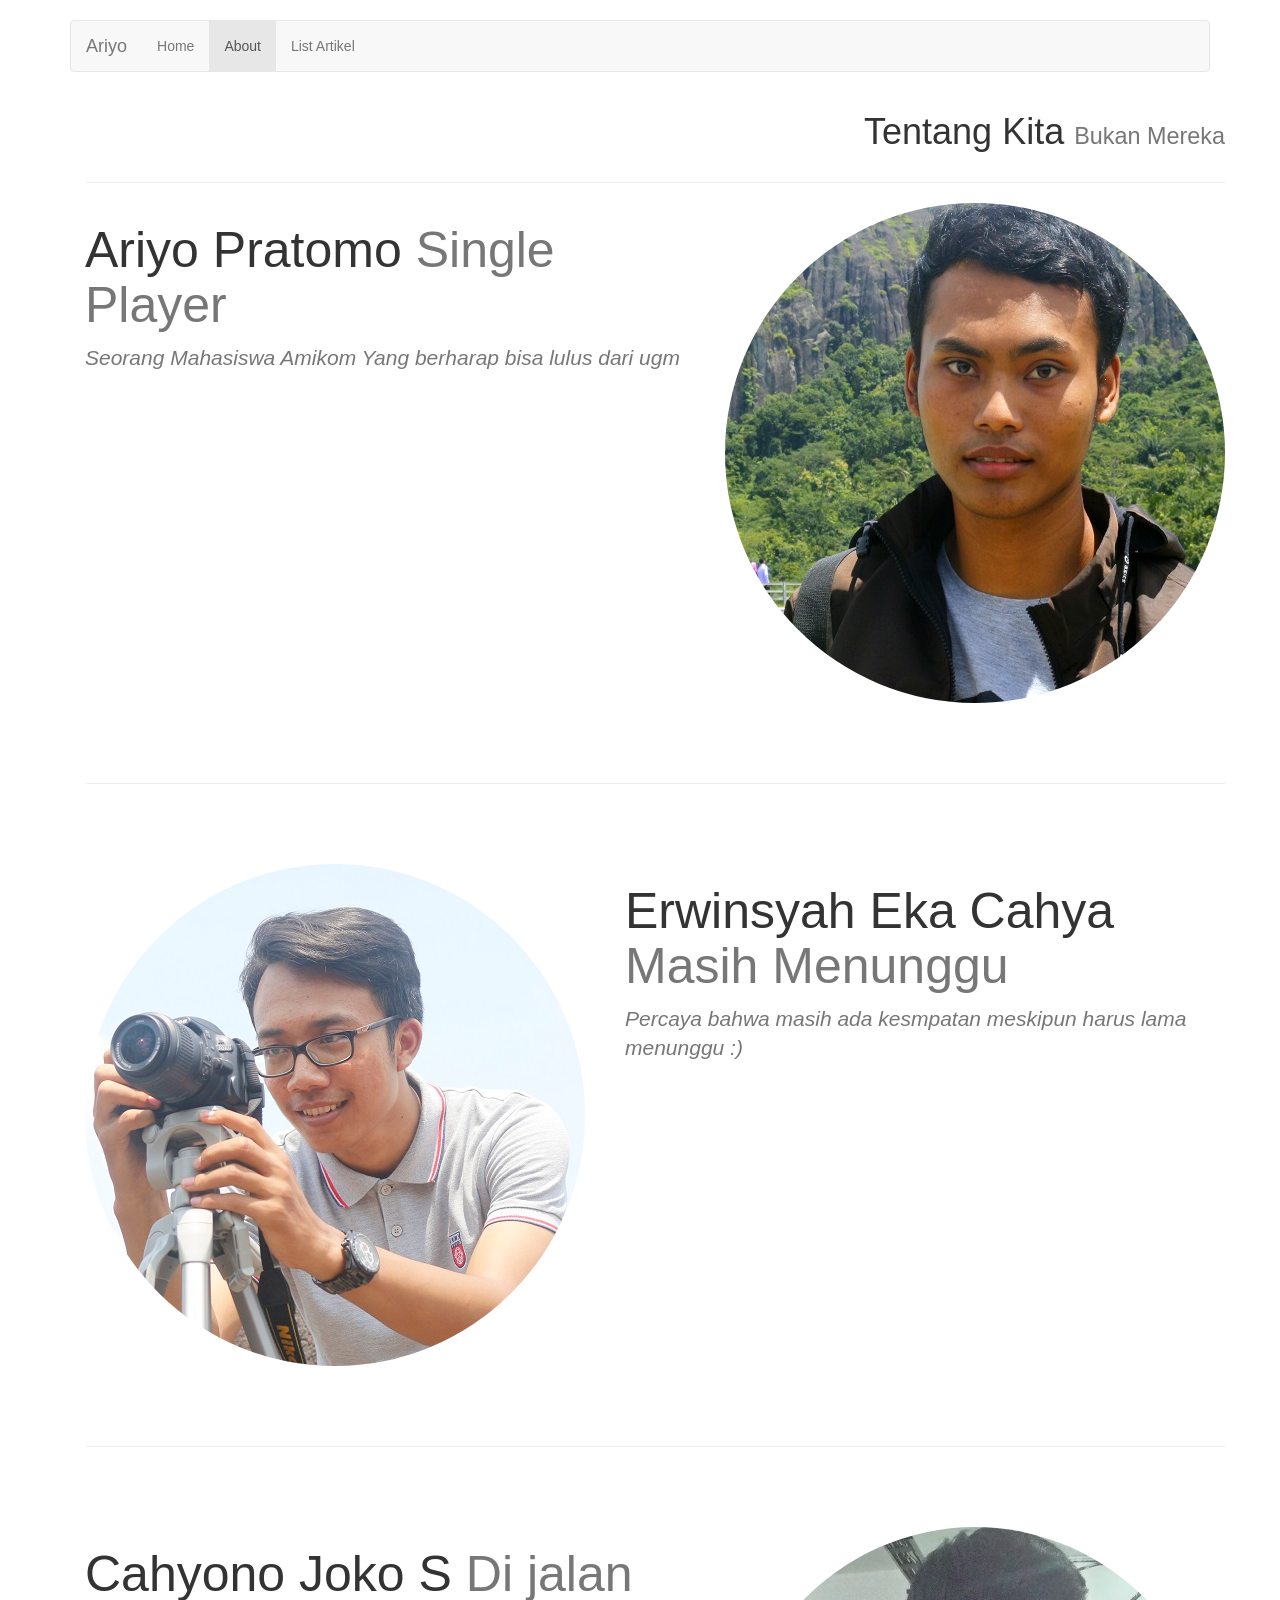
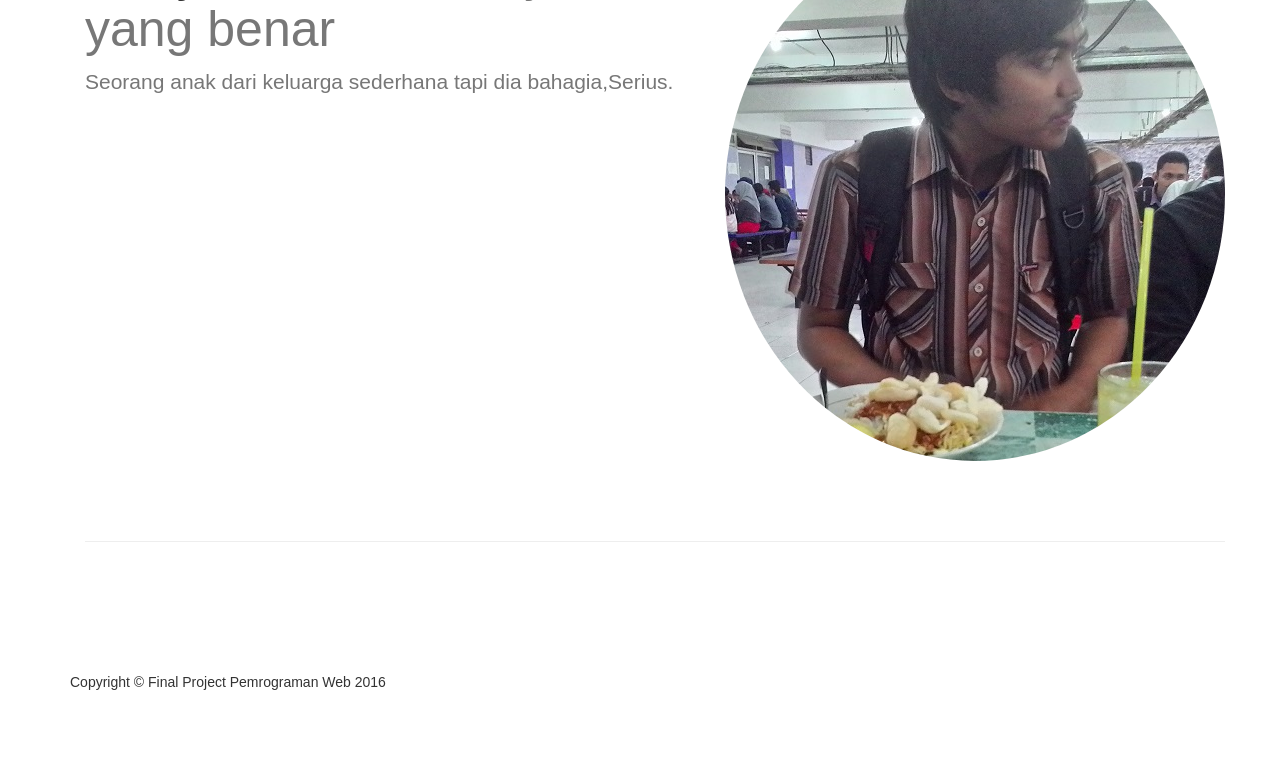
==== about.html @ 068df396 "FP" ====
<html>
<head>
        <title>Tentang Kita</title>
        <meta charset="utf-8">
        <meta name="viewport" content="width=device-width, initialscale=1">
        <link rel="stylesheet" href="css/bootstrap.min.css">
        <link rel="stylesheet" href="css/navbar.css">
        <link rel="stylesheet" href="css/custom.css">
</head>
<body>
        <div class="container">
            <!-- navbar -->
            <nav class="navbar navbar-default">
                <div class="container-fluid">
                    <div class="navbar-header">
                        <button type="button" class="navbar-toggle collapsed" data-toggle="collapse" data-target="#navbar" aria-expanded="false" aria-controls="navbar">
                            <span class="sr-only">Toggle navigation</span>
                            <span class="icon-bar"></span>
                            <span class="icon-bar"></span>
                            <span class="icon-bar"></span>
                        </button>
                        <a class="navbar-brand" href="#">Ariyo</a>
                    </div>
                    <div id="navbar" class="navbar-collapse collapse">
                        <ul class="nav navbar-nav">
                            <li>
                                <a href="index.html">Home</a>
                            </li>
                            <li class="active">
                                <a href="about.html">About</a>
                            </li>
                            <li>
                                <a href="listartikel.html">List Artikel</a>
                            </li>
                        </ul>
                    </div>
                    <!--/.nav-collapse -->
                </div>
                <!--/.container-fluid -->
            </nav>
            <!-- navbar -->
            <!----------------------Page Content------------------------------->
            <div class="container">
                <div class="row">
                    <div class="col-lg-12">
                        <h1 class="pull-right">Tentang Kita
                            <small>Bukan Mereka</small>
                        </h1>
                    </div>
                </div>
                <hr>
                <!-- First Featurette -->
                <div class="featurette" id="about">
                    <img class="featurette-image img-circle img-responsive pull-right" src="img\Ariyo.jpg">
                    <h2 class="featurette-heading">Ariyo Pratomo
                        <span class="text-muted">Single Player</span>
                    </h2>
                    <p class="lead text-muted">
                        <i>Seorang Mahasiswa Amikom Yang berharap bisa lulus dari ugm</i>
                    </p>
                </div>
                <hr class="featurette-divider">
                <!-- Second Featurette -->
                <div class="featurette" id="services">
                    <img class="featurette-image img-circle img-responsive pull-left" src="img\erwin.png">
                    <h2 class="featurette-heading">Erwinsyah Eka Cahya
                        <span class="text-muted">Masih Menunggu</span>
                    </h2>
                    <p class="lead text-muted">
                        <i>Percaya bahwa masih ada kesmpatan meskipun harus lama menunggu :)</i>
                    </p>
                </div>
                <hr class="featurette-divider">
                <!-- Third Featurette -->
                <div class="featurette" id="contact">
                    <img class="featurette-image img-circle img-responsive pull-right" src="img\P_20141028_101734_HDR.jpg">
                    <h2 class="featurette-heading">Cahyono Joko S
                        <span class="text-muted">Di jalan yang benar</span>
                    </h2>
                    <p class="lead text-muted">Seorang anak dari keluarga sederhana tapi dia bahagia,Serius.</p>
                </div>
                <hr class="featurette-divider">
                <!----------------------Page Content------------------------------->
            </div>
            <!---------------------- Footer ------------------------------->
            <footer>
                <div class="row">
                    <div class="col-lg-12">
                        <p>Copyright © Final Project Pemrograman Web 2016</p>
                    </div>
                </div>
                <!-- /.row -->
            </footer>
            <!---------------------- Footer ------------------------------->
        </div>
        <!--/container-->
        <script src="js/jquery-1.12.4.min.js"></script>
        <script src="js/bootstrap.min.js"></script>
    

</body>
</html>
---- css/navbar.css ----
body {
  padding-top: 20px;
  padding-bottom: 20px;
}

.navbar {
  margin-bottom: 20px;
}

.navbar-default {
	background-image: none;
}
---- css/custom.css ----
.header-image {
    display: block;
    width: 100%;
    text-align: center;
    background: url('http://placehold.it/1900x500') no-repeat center center scroll;
    -webkit-background-size: cover;
    -moz-background-size: cover;
    background-size: cover;
    -o-background-size: cover;
}

.headline {
    padding: 120px 0;
}

.headline h1 {
    font-size: 130px;
    background: #fff;
    background: rgba(255,255,255,0.9);
}

.headline h2 {
    font-size: 77px;
    background: #fff;
    background: rgba(255,255,255,0.9);
}

.featurette-divider {
    margin: 80px 0;
}

.featurette {
    overflow: hidden;
}

.featurette-image.pull-left {
    margin-right: 40px;
}

.featurette-image.pull-right {
    margin-left: 40px;
}

.featurette-heading {
    font-size: 50px;
}

footer {
    margin: 50px 0;
}

@media(max-width:1200px) {
    .headline h1 {
        font-size: 140px;
    }

    .headline h2 {
        font-size: 63px;
    }

    .featurette-divider {
        margin: 50px 0;
    }

    .featurette-image.pull-left {
        margin-right: 20px;
    }

    .featurette-image.pull-right {
        margin-left: 20px;
    }

    .featurette-heading {
        font-size: 35px;
    }
}

@media(max-width:991px) {
    .headline h1 {
        font-size: 105px;
    }

    .headline h2 {
        font-size: 50px;
    }

    .featurette-divider {
        margin: 40px 0;
    }

    .featurette-image {
        max-width: 50%;
    }

    .featurette-image.pull-left {
        margin-right: 10px;
    }

    .featurette-image.pull-right {
        margin-left: 10px;
    }

    .featurette-heading {
        font-size: 30px;
    }
}

@media(max-width:768px) {
    .container {
        margin: 0 15px;
    }

    .featurette-divider {
        margin: 40px 0;
    }

    .featurette-heading {
        font-size: 25px;
    }
}

@media(max-width:668px) {
    .headline h1 {
        font-size: 70px;
    }

    .headline h2 {
        font-size: 32px;
    }

    .featurette-divider {
        margin: 30px 0;
    }
}

@media(max-width:640px) {
    .headline {
        padding: 75px 0 25px 0;
    }

    .headline h1 {
        font-size: 60px;
    }

    .headline h2 {
        font-size: 30px;
    }
}

@media(max-width:375px) {
    .featurette-divider {
        margin: 10px 0;
    }

    .featurette-image {
        max-width: 100%;
    }

    .featurette-image.pull-left {
        margin-right: 0;
        margin-bottom: 10px;
    }

    .featurette-image.pull-right {
        margin-bottom: 10px;
        margin-left: 0;
    }
}

footer {
    margin: 50px 0;
}

.form-actions {
    margin: 0;
    background-color: transparent;
    text-align: center;
}

/* google maps responsive */
    .google-maps {
        position: relative;
        padding-bottom: 75%; // This is the aspect ratio
        height: 0;
        overflow: hidden;
    }
    .google-maps iframe {
        position: absolute;
        top: 0;
        left: 0;
        width: 100% !important;
        height: 100% !important;
    }

/* facebook resopsive */	
@media only screen and (max-width: 767px) {
   .fb-comments {
    width: 100% !important;
   }
.fb-comments iframe[style] {
   width: 100% !important;
  }
.fb-like-box {
   width: 100% !important;
  }
.fb-like-box iframe[style] {
   width: 100% !important;
  }
.fb-comments span {
   width: 100% !important;
  }
.fb-comments iframe span[style] {
   width: 100% !important;
  }
.fb-like-box span {
   width: 100% !important;
  }
.fb-like-box iframe span[style] {
   width: 100% !important;
  }
}

/*overlay ajax*/
.ajax_overlay {}
.ajax_loader {background: url("spinner_squares_circle.gif") no-repeat center center transparent;width:100%;height:100%;}
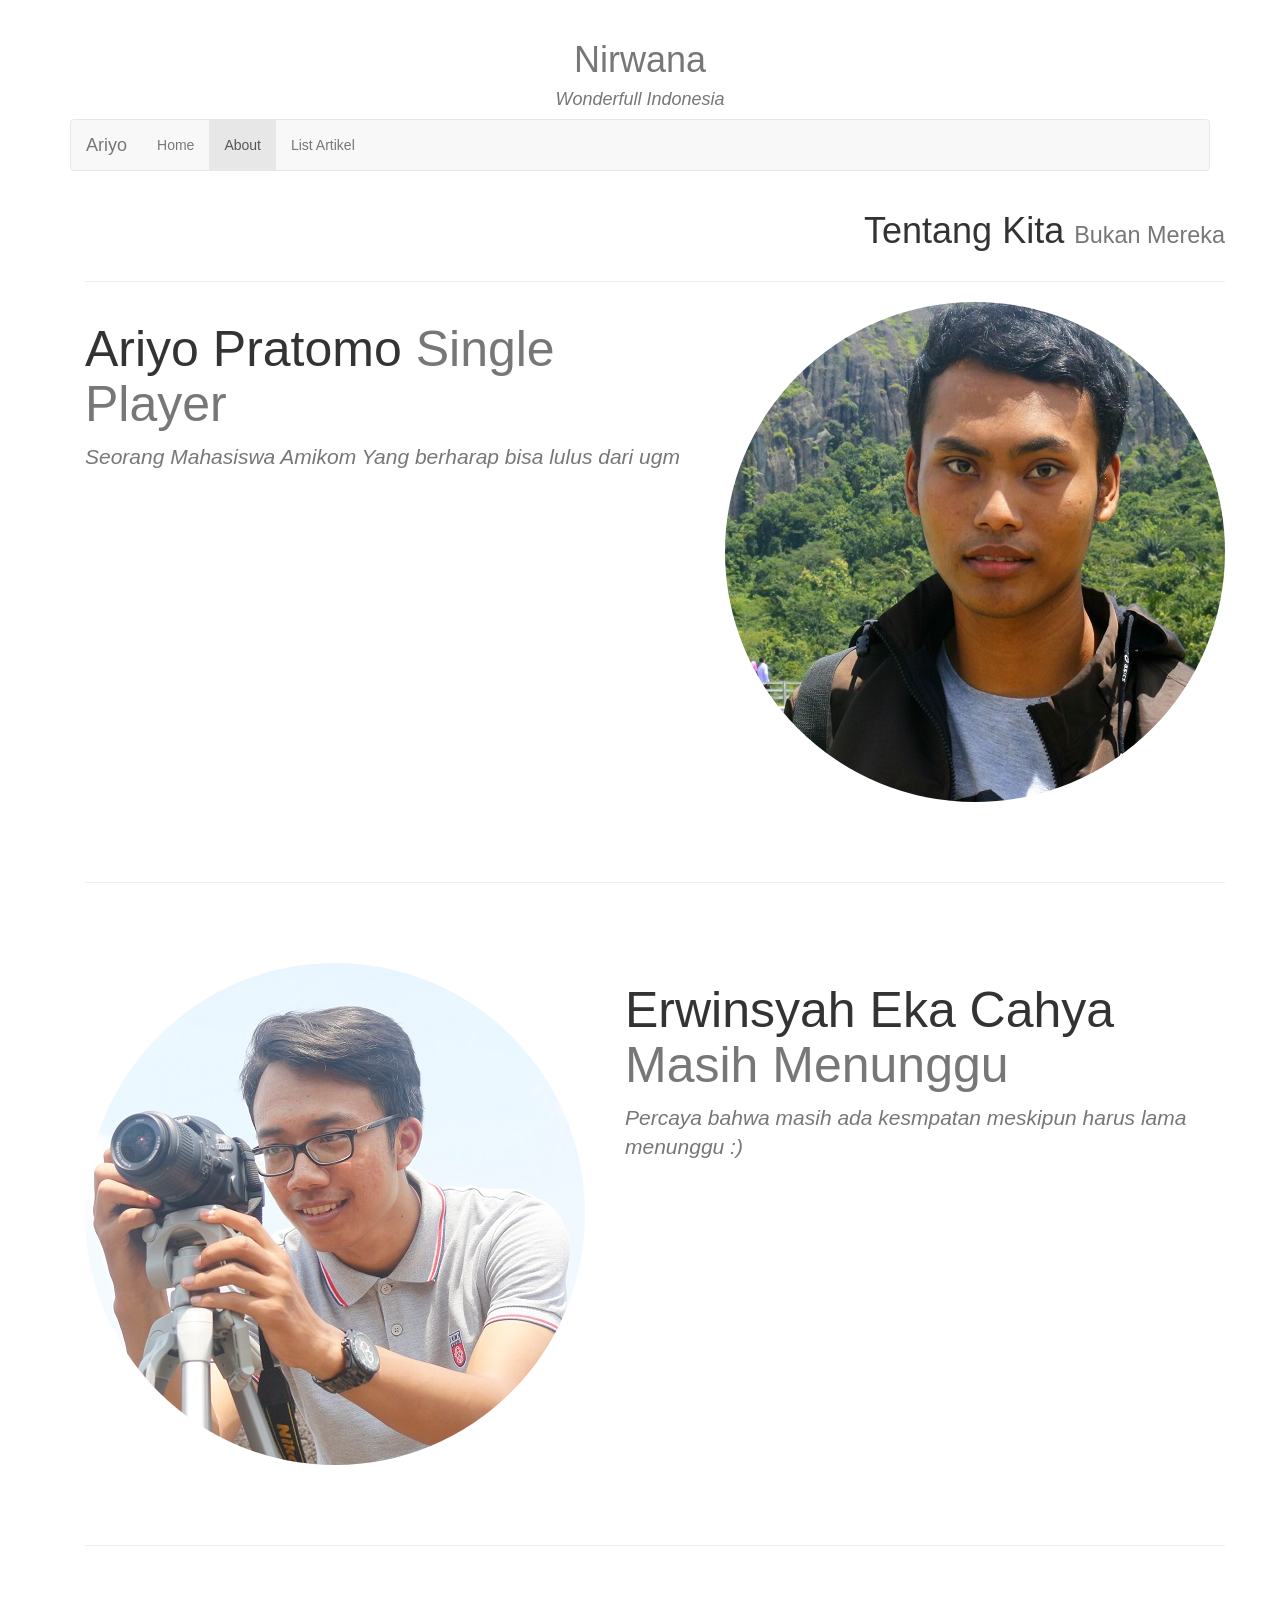
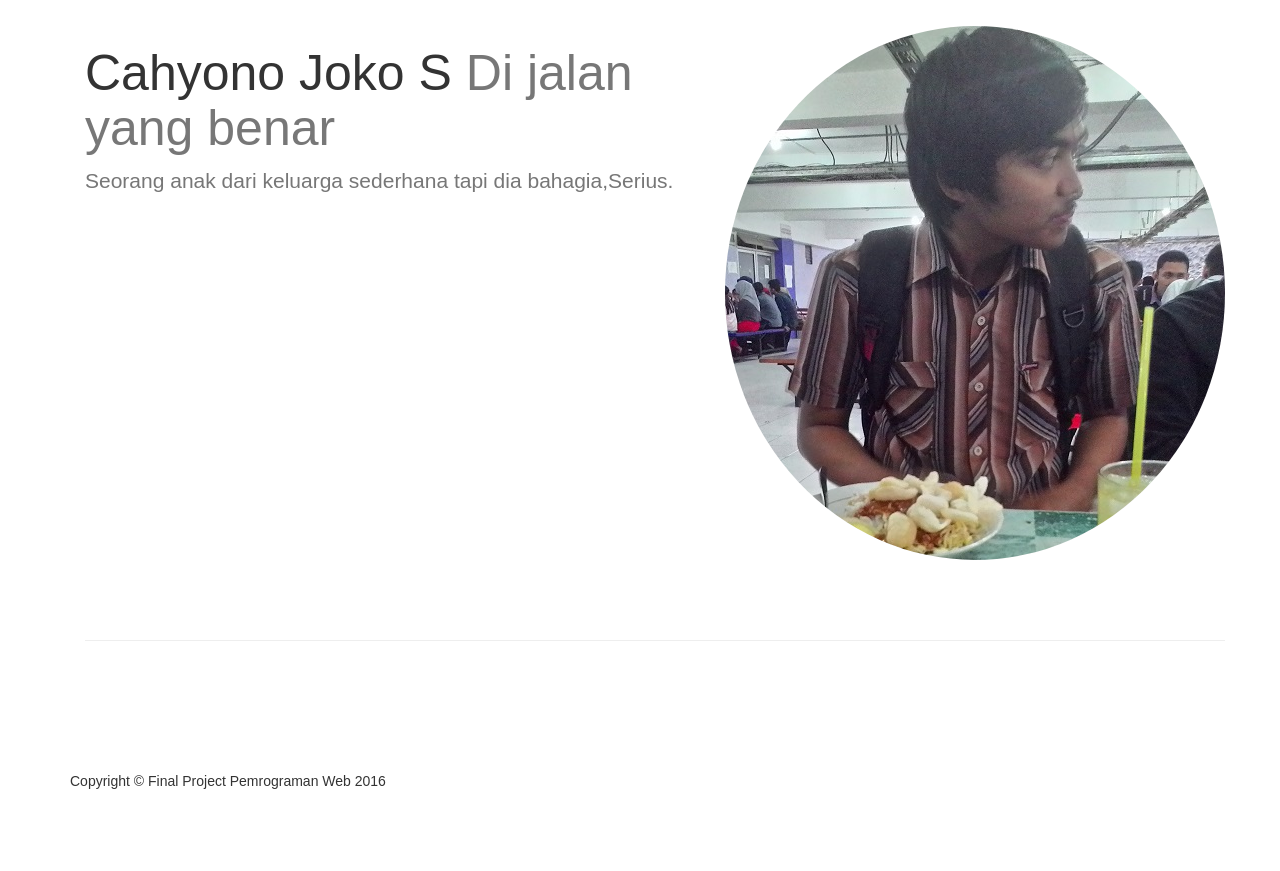
==== commit ec9e5f5f: "FP" ====
--- a/about.html
+++ b/about.html
@@ -10,6 +10,15 @@
 <body>
         <div class="container">
             <!-- navbar -->
+			<div class="row">
+				<div class="col-md-12 text-center">
+					<h1 class="text-muted">Nirwana</h1>
+					<h4 class="text-muted">
+					<i>Wonderfull Indonesia</i>
+					</h4>
+				</div>
+			</div>
+			
             <nav class="navbar navbar-default">
                 <div class="container-fluid">
                     <div class="navbar-header">
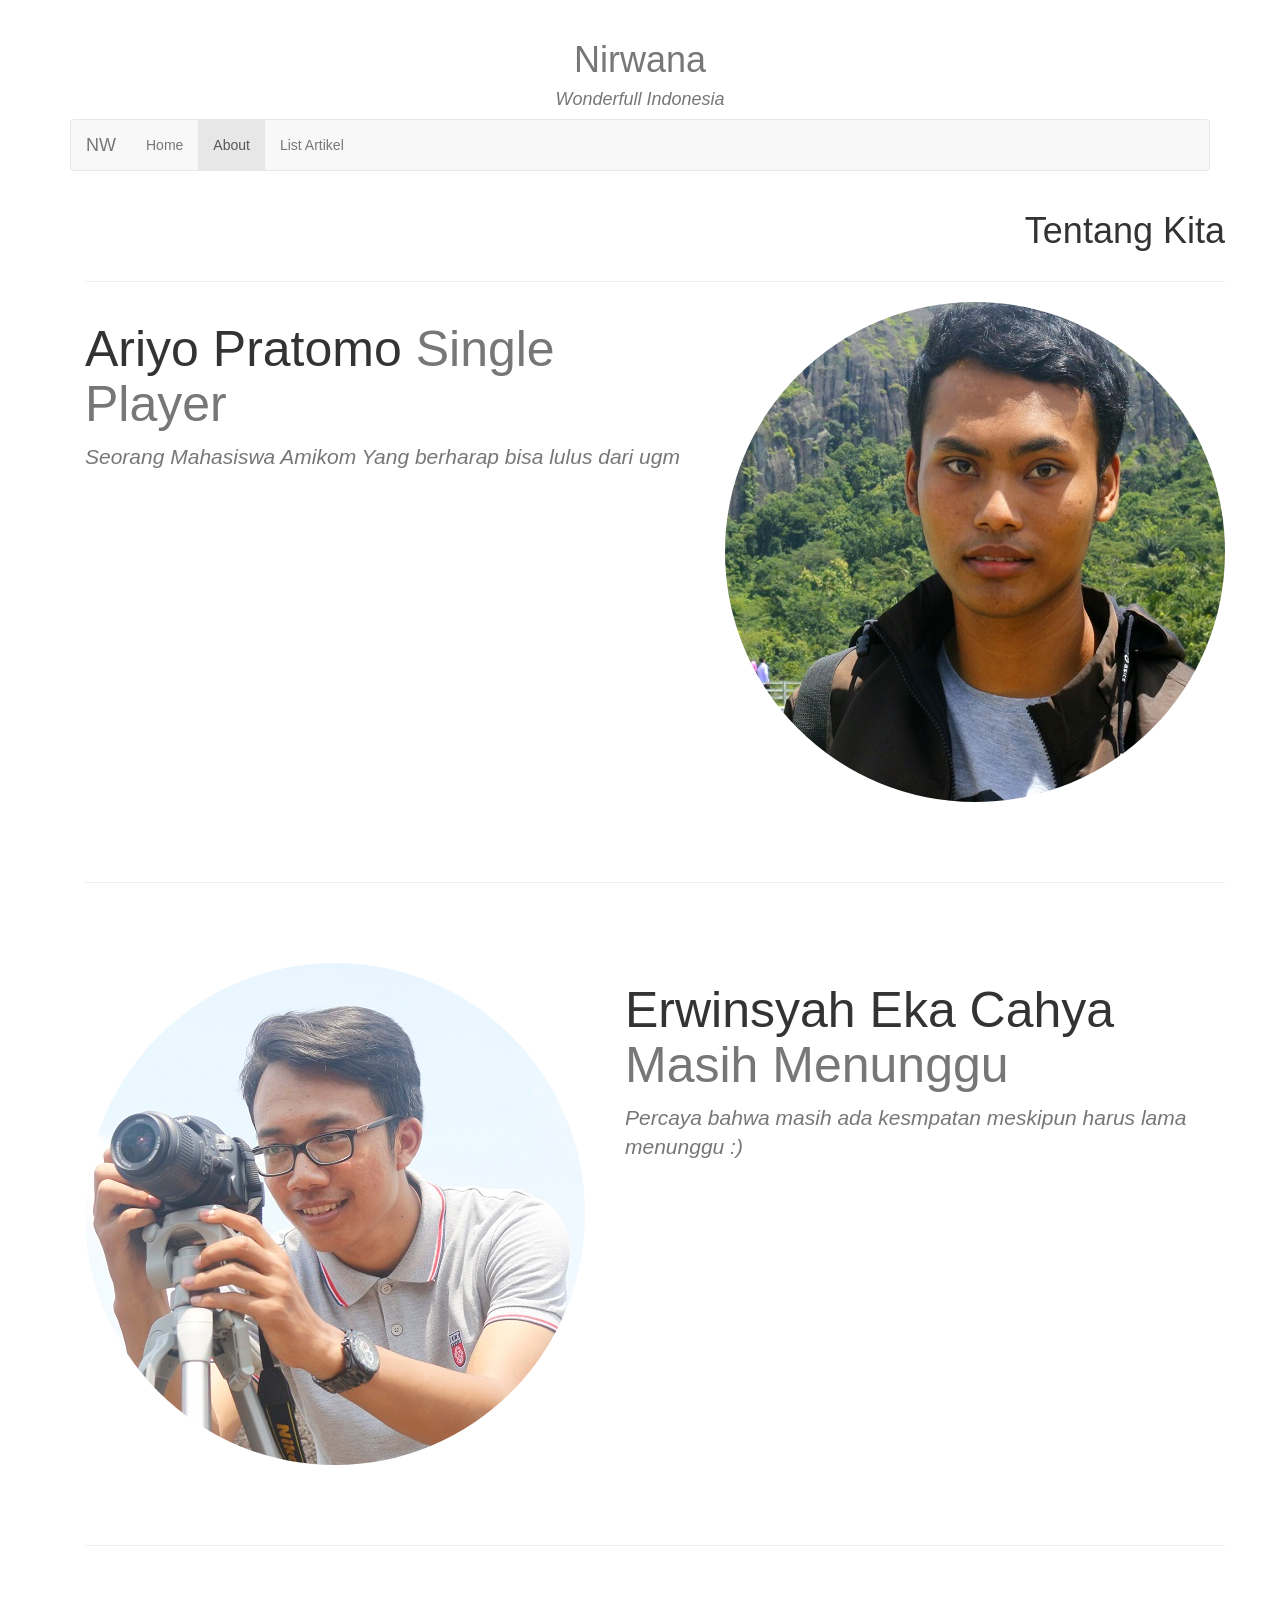
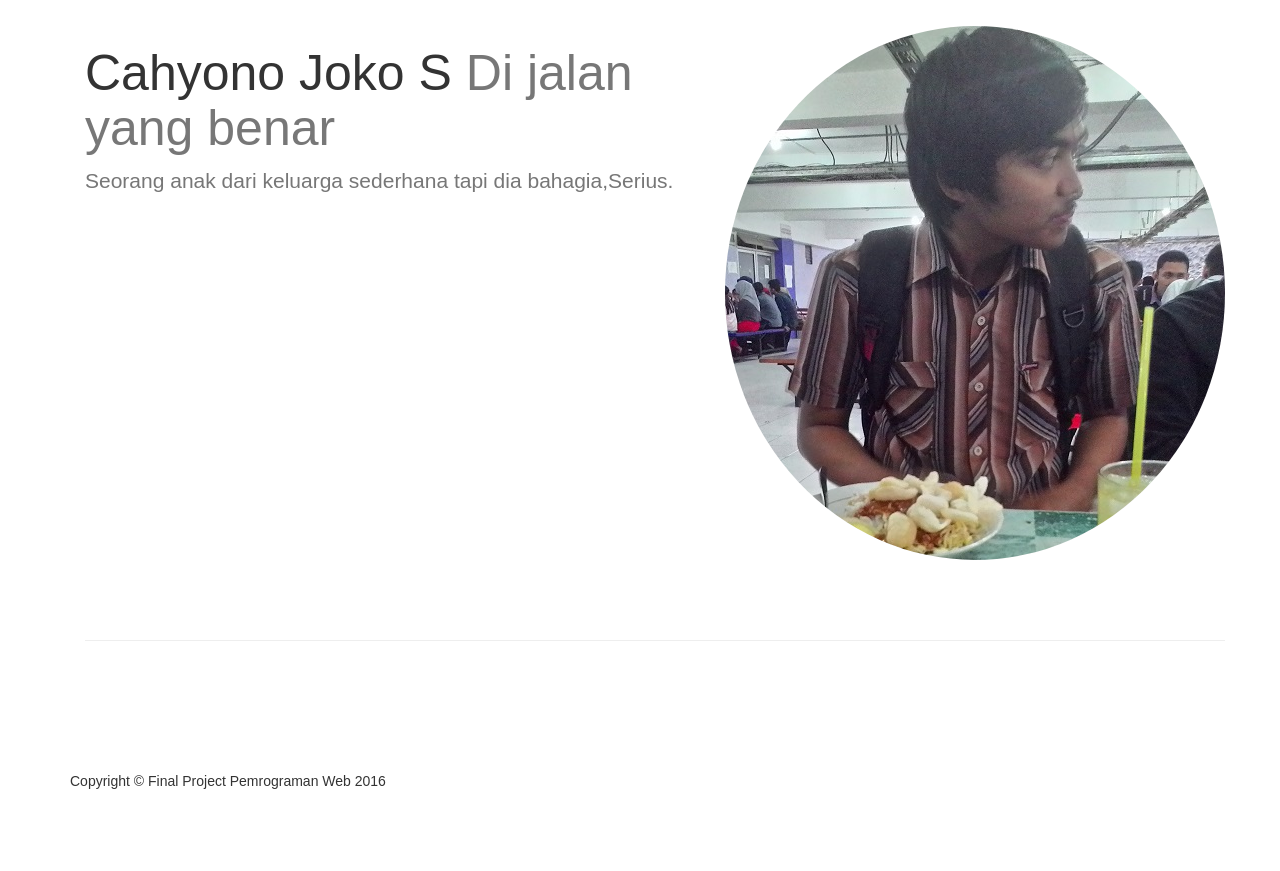
==== commit 5307539f: "about1" ====
--- a/about.html
+++ b/about.html
@@ -1,111 +1,107 @@
-<html>
-<head>
-        <title>Tentang Kita</title>
-        <meta charset="utf-8">
-        <meta name="viewport" content="width=device-width, initialscale=1">
-        <link rel="stylesheet" href="css/bootstrap.min.css">
-        <link rel="stylesheet" href="css/navbar.css">
-        <link rel="stylesheet" href="css/custom.css">
-</head>
-<body>
-        <div class="container">
-            <!-- navbar -->
-			<div class="row">
-				<div class="col-md-12 text-center">
-					<h1 class="text-muted">Nirwana</h1>
-					<h4 class="text-muted">
-					<i>Wonderfull Indonesia</i>
-					</h4>
-				</div>
-			</div>
-			
-            <nav class="navbar navbar-default">
-                <div class="container-fluid">
-                    <div class="navbar-header">
-                        <button type="button" class="navbar-toggle collapsed" data-toggle="collapse" data-target="#navbar" aria-expanded="false" aria-controls="navbar">
-                            <span class="sr-only">Toggle navigation</span>
-                            <span class="icon-bar"></span>
-                            <span class="icon-bar"></span>
-                            <span class="icon-bar"></span>
-                        </button>
-                        <a class="navbar-brand" href="#">Ariyo</a>
-                    </div>
-                    <div id="navbar" class="navbar-collapse collapse">
-                        <ul class="nav navbar-nav">
-                            <li>
-                                <a href="index.html">Home</a>
-                            </li>
-                            <li class="active">
-                                <a href="about.html">About</a>
-                            </li>
-                            <li>
-                                <a href="listartikel.html">List Artikel</a>
-                            </li>
-                        </ul>
-                    </div>
-                    <!--/.nav-collapse -->
-                </div>
-                <!--/.container-fluid -->
-            </nav>
-            <!-- navbar -->
-            <!----------------------Page Content------------------------------->
-            <div class="container">
-                <div class="row">
-                    <div class="col-lg-12">
-                        <h1 class="pull-right">Tentang Kita
-                            <small>Bukan Mereka</small>
-                        </h1>
-                    </div>
-                </div>
-                <hr>
-                <!-- First Featurette -->
-                <div class="featurette" id="about">
-                    <img class="featurette-image img-circle img-responsive pull-right" src="img\Ariyo.jpg">
-                    <h2 class="featurette-heading">Ariyo Pratomo
-                        <span class="text-muted">Single Player</span>
-                    </h2>
-                    <p class="lead text-muted">
-                        <i>Seorang Mahasiswa Amikom Yang berharap bisa lulus dari ugm</i>
-                    </p>
-                </div>
-                <hr class="featurette-divider">
-                <!-- Second Featurette -->
-                <div class="featurette" id="services">
-                    <img class="featurette-image img-circle img-responsive pull-left" src="img\erwin.png">
-                    <h2 class="featurette-heading">Erwinsyah Eka Cahya
-                        <span class="text-muted">Masih Menunggu</span>
-                    </h2>
-                    <p class="lead text-muted">
-                        <i>Percaya bahwa masih ada kesmpatan meskipun harus lama menunggu :)</i>
-                    </p>
-                </div>
-                <hr class="featurette-divider">
-                <!-- Third Featurette -->
-                <div class="featurette" id="contact">
-                    <img class="featurette-image img-circle img-responsive pull-right" src="img\P_20141028_101734_HDR.jpg">
-                    <h2 class="featurette-heading">Cahyono Joko S
-                        <span class="text-muted">Di jalan yang benar</span>
-                    </h2>
-                    <p class="lead text-muted">Seorang anak dari keluarga sederhana tapi dia bahagia,Serius.</p>
-                </div>
-                <hr class="featurette-divider">
-                <!----------------------Page Content------------------------------->
-            </div>
-            <!---------------------- Footer ------------------------------->
-            <footer>
-                <div class="row">
-                    <div class="col-lg-12">
-                        <p>Copyright © Final Project Pemrograman Web 2016</p>
-                    </div>
-                </div>
-                <!-- /.row -->
-            </footer>
-            <!---------------------- Footer ------------------------------->
+<html><head>
+    <title>Tentang Kita</title>
+    <meta charset="utf-8">
+    <meta name="viewport" content="width=device-width, initialscale=1">
+    <link rel="stylesheet" href="css/bootstrap.min.css">
+    <link rel="stylesheet" href="css/navbar.css">
+    <link rel="stylesheet" href="css/custom.css">
+  </head><body>
+    <div class="container">
+      <!-- navbar -->
+      <div class="row">
+        <div class="col-md-12 text-center">
+          <h1 class="text-muted">Nirwana</h1>
+          <h4 class="text-muted">
+            <i>Wonderfull Indonesia</i>
+          </h4>
         </div>
-        <!--/container-->
-        <script src="js/jquery-1.12.4.min.js"></script>
-        <script src="js/bootstrap.min.js"></script>
-    
+      </div>
+      <nav class="navbar navbar-default">
+        <div class="container-fluid">
+          <div class="navbar-header">
+            <button type="button" class="navbar-toggle collapsed" data-toggle="collapse" data-target="#navbar" aria-expanded="false" aria-controls="navbar">
+              <span class="sr-only">Toggle navigation</span>
+              <span class="icon-bar"></span>
+              <span class="icon-bar"></span>
+              <span class="icon-bar"></span>
+            </button>
+            <a class="navbar-brand" href="#">NW</a>
+          </div>
+          <div id="navbar" class="navbar-collapse collapse">
+            <ul class="nav navbar-nav">
+              <li>
+                <a href="index.html">Home</a>
+              </li>
+              <li class="active">
+                <a href="about.html">About</a>
+              </li>
+              <li>
+                <a href="listartikel.html">List Artikel</a>
+              </li>
+            </ul>
+          </div>
+          <!--/.nav-collapse -->
+        </div>
+        <!--/.container-fluid -->
+      </nav>
+      <!-- navbar -->
+      <!----------------------Page Content------------------------------->
+      <div class="container">
+        <div class="row">
+          <div class="col-lg-12">
+            <h1 class="pull-right">Tentang Kita
+              <small></small>
+            </h1>
+          </div>
+        </div>
+        <hr>
+        <!-- First Featurette -->
+        <div class="featurette" id="about">
+          <img class="featurette-image img-circle img-responsive pull-right" src="img\Ariyo.jpg">
+          <h2 class="featurette-heading">Ariyo Pratomo
+            <span class="text-muted">Single Player</span>
+          </h2>
+          <p class="lead text-muted">
+            <i>Seorang Mahasiswa Amikom Yang berharap bisa lulus dari ugm</i>
+          </p>
+        </div>
+        <hr class="featurette-divider">
+        <!-- Second Featurette -->
+        <div class="featurette" id="services">
+          <img class="featurette-image img-circle img-responsive pull-left" src="img\erwin.png">
+          <h2 class="featurette-heading">Erwinsyah Eka Cahya
+            <span class="text-muted">Masih Menunggu</span>
+          </h2>
+          <p class="lead text-muted">
+            <i>Percaya bahwa masih ada kesmpatan meskipun harus lama menunggu :)</i>
+          </p>
+        </div>
+        <hr class="featurette-divider">
+        <!-- Third Featurette -->
+        <div class="featurette" id="contact">
+          <img class="featurette-image img-circle img-responsive pull-right" src="img\P_20141028_101734_HDR.jpg">
+          <h2 class="featurette-heading">Cahyono Joko S
+            <span class="text-muted">Di jalan yang benar</span>
+          </h2>
+          <p class="lead text-muted">Seorang anak dari keluarga sederhana tapi dia bahagia,Serius.</p>
+        </div>
+        <hr class="featurette-divider">
+        <!----------------------Page Content------------------------------->
+      </div>
+      <!---------------------- Footer ------------------------------->
+      <footer>
+        <div class="row">
+          <div class="col-lg-12">
+            <p>Copyright © Final Project Pemrograman Web 2016</p>
+          </div>
+        </div>
+        <!-- /.row -->
+      </footer>
+      <!---------------------- Footer ------------------------------->
+    </div>
+    <!--/container-->
+    <script src="js/jquery-1.12.4.min.js"></script>
+    <script src="js/bootstrap.min.js"></script>
+  
 
-</body>
-</html>+</body></html>
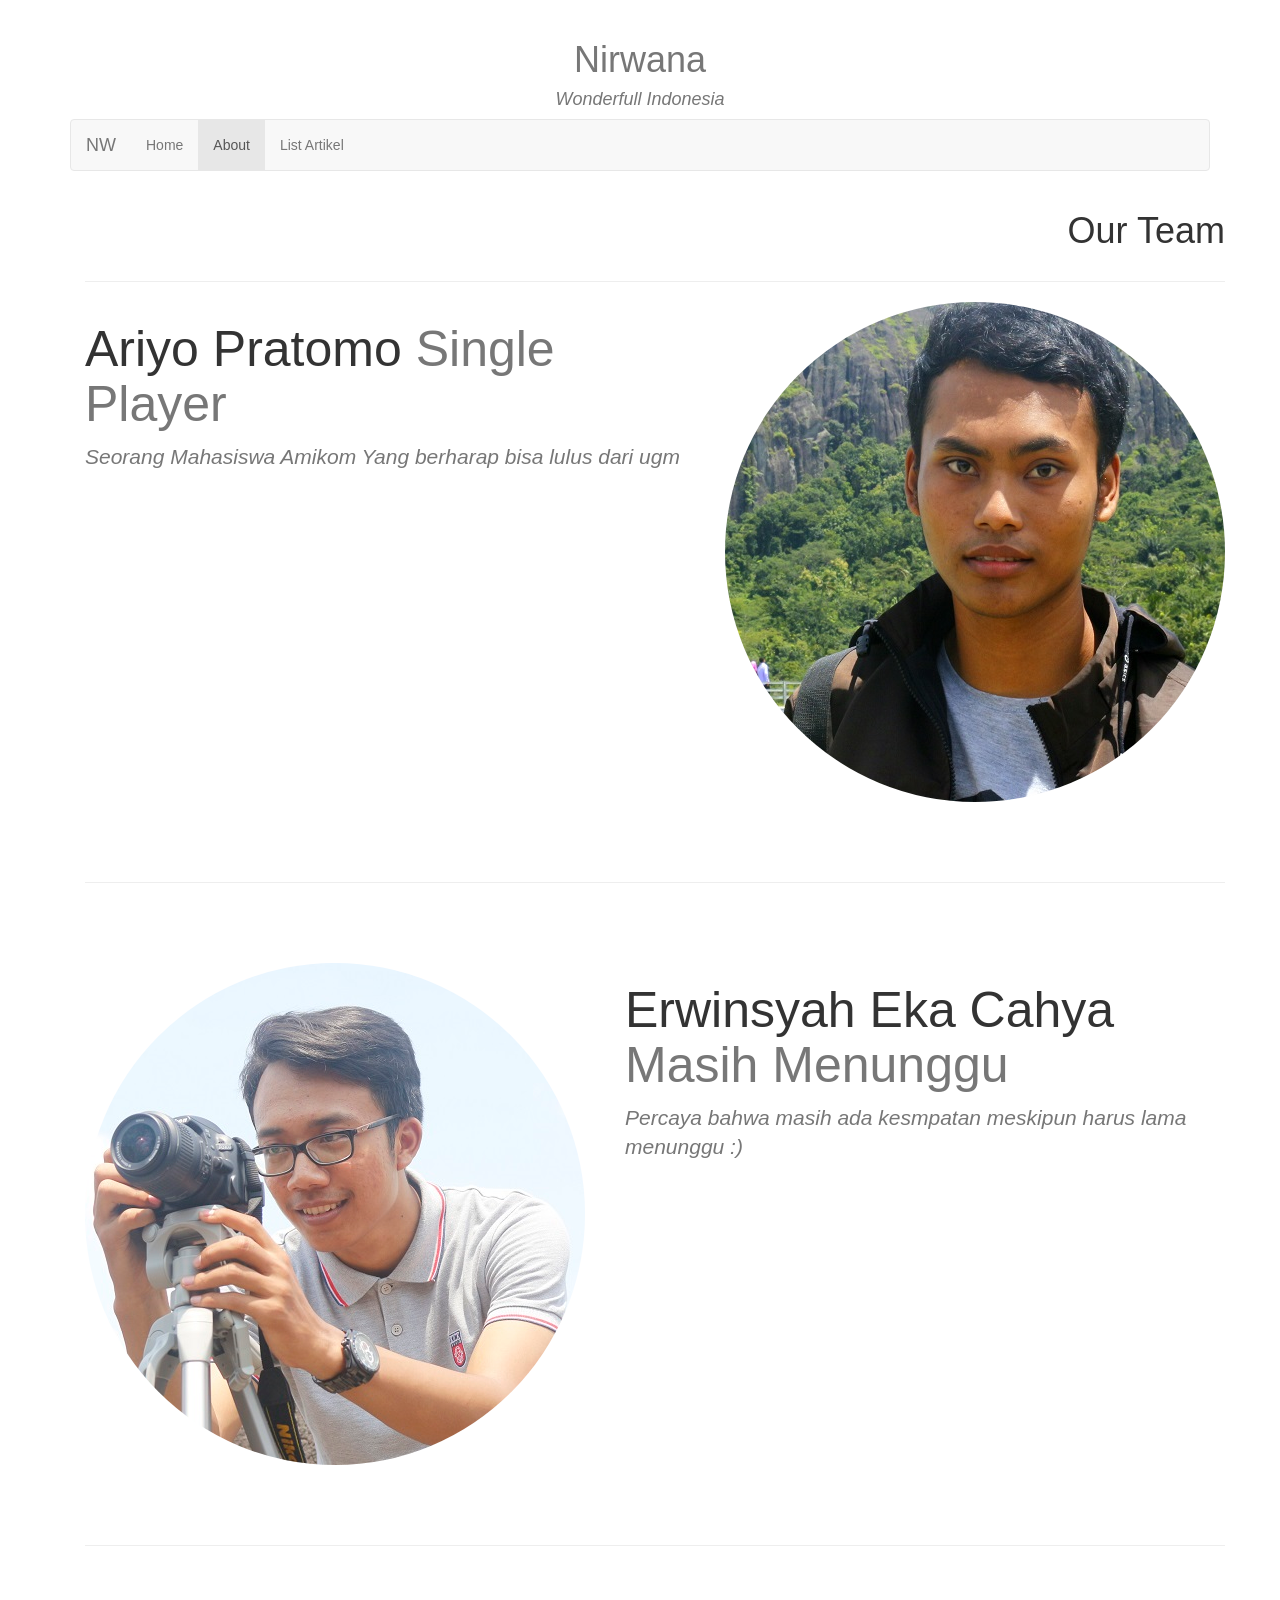
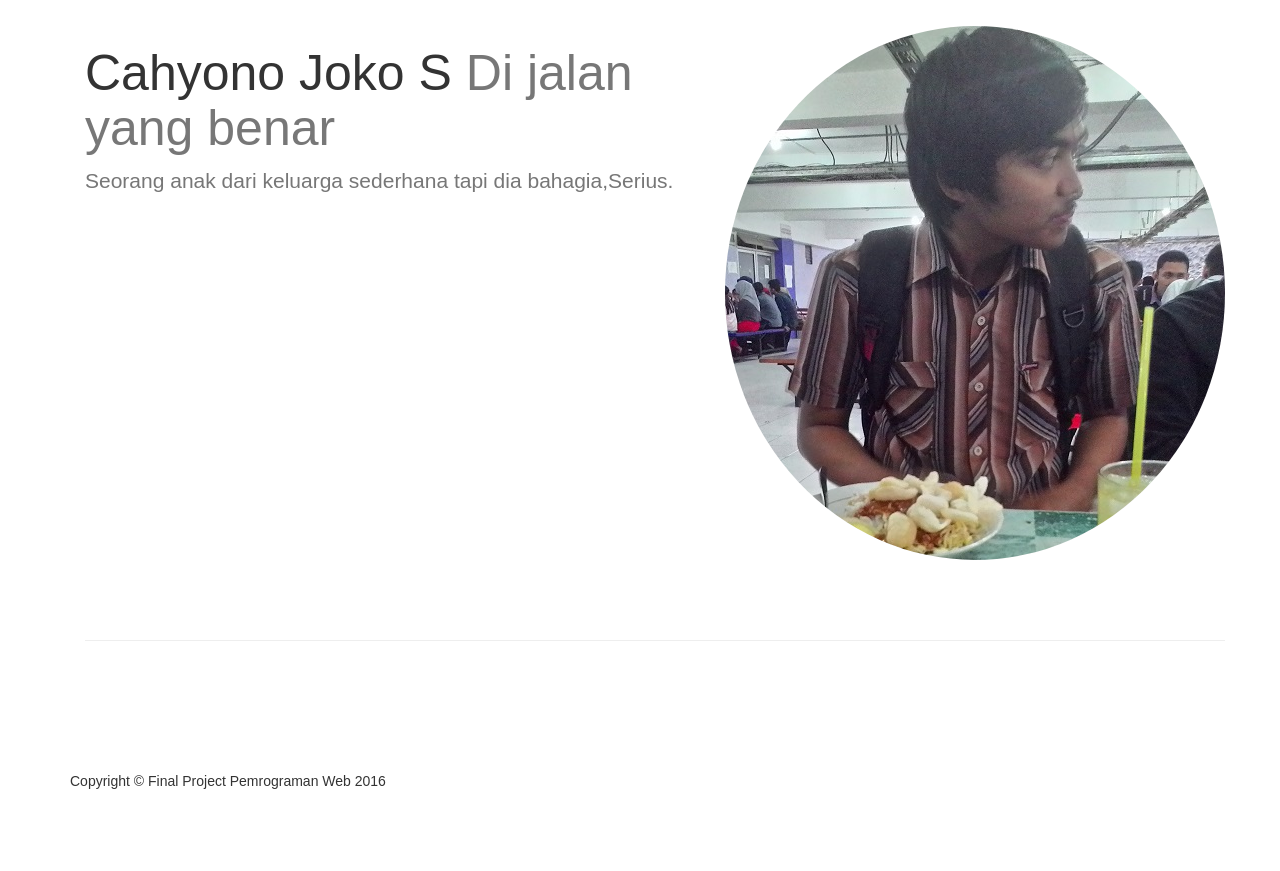
==== commit a96d2642: "about11" ====
--- a/about.html
+++ b/about.html
@@ -49,7 +49,7 @@
       <div class="container">
         <div class="row">
           <div class="col-lg-12">
-            <h1 class="pull-right">Tentang Kita
+            <h1 class="pull-right">Our Team
               <small></small>
             </h1>
           </div>
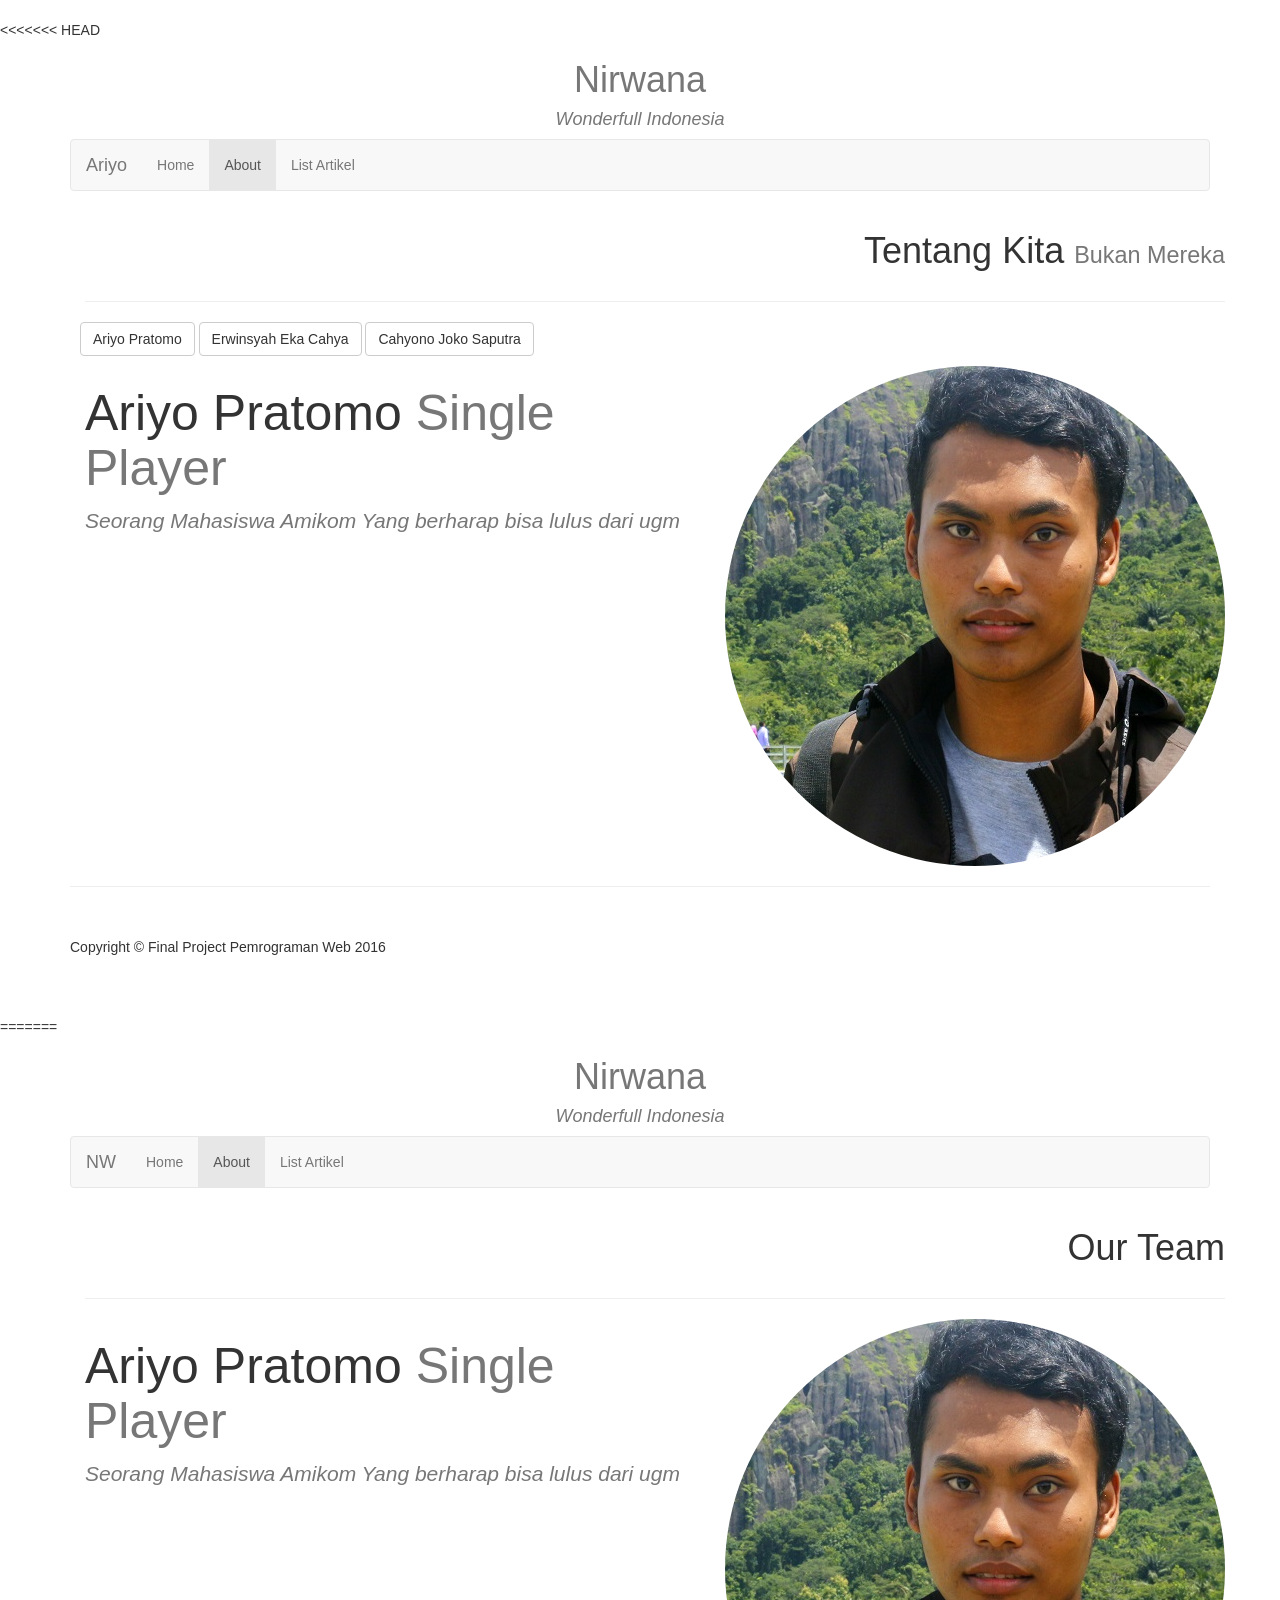
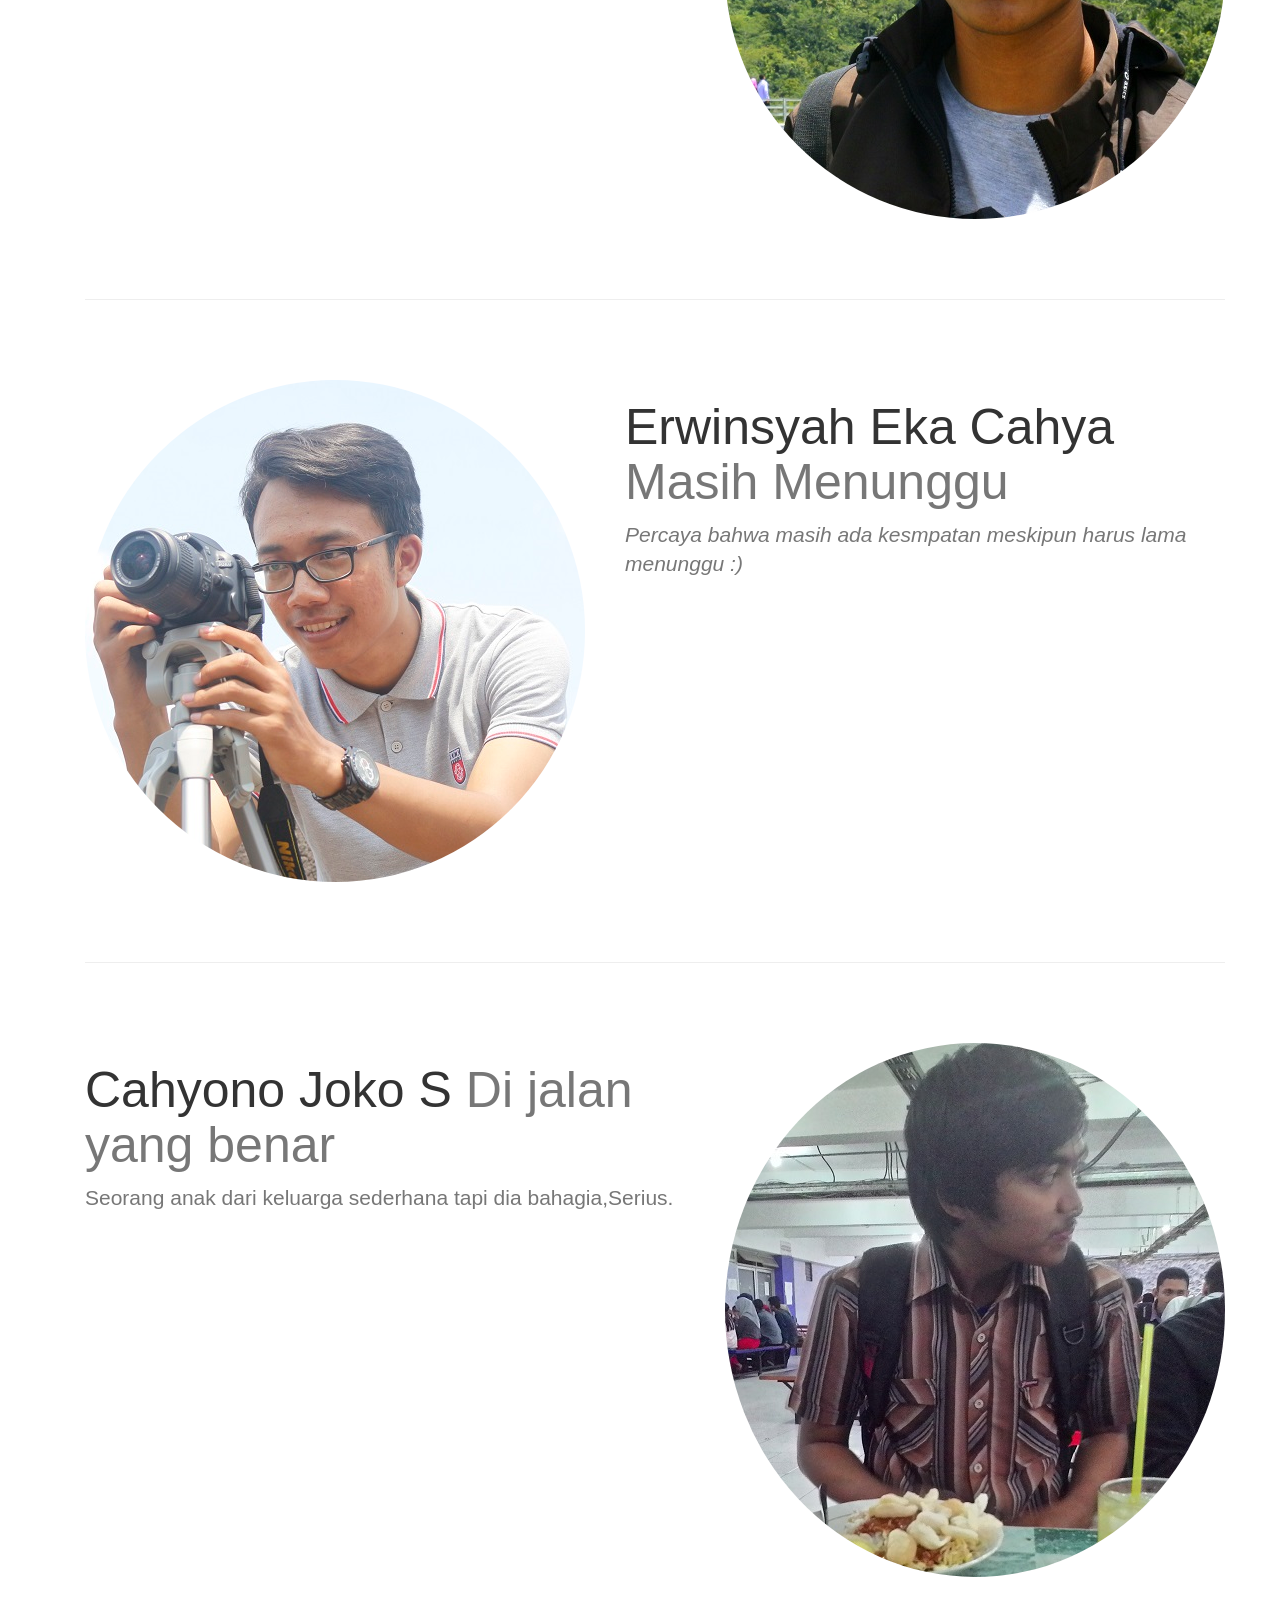
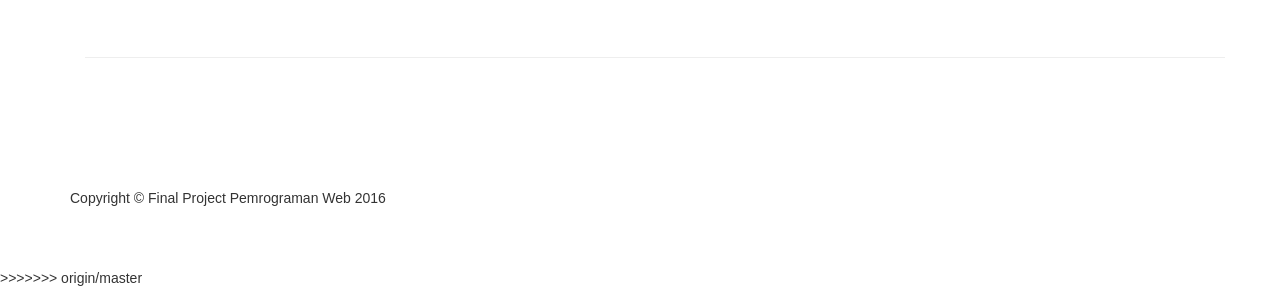
==== commit c150052a: "FA" ====
--- a/about.html
+++ b/about.html
@@ -1,4 +1,112 @@
 <html><head>
+<<<<<<< HEAD
+        <title>Tentang Kita</title>
+        <meta charset="utf-8">
+        <meta name="viewport" content="width=device-width, initialscale=1">
+        <link rel="stylesheet" href="css/bootstrap.min.css">
+        <link rel="stylesheet" href="css/navbar.css">
+        <link rel="stylesheet" href="css/custom.css">
+    </head><body>
+        <div class="container">
+            <!-- navbar -->
+            <div class="row">
+                <div class="col-md-12 text-center">
+                    <h1 class="text-muted">Nirwana</h1>
+                    <h4 class="text-muted">
+                        <i>Wonderfull Indonesia</i>
+                    </h4>
+                </div>
+            </div>
+            <nav class="navbar navbar-default">
+                <div class="container-fluid">
+                    <div class="navbar-header">
+                        <button type="button" class="navbar-toggle collapsed" data-toggle="collapse" data-target="#navbar" aria-expanded="false" aria-controls="navbar">
+                            <span class="sr-only">Toggle navigation</span>
+                            <span class="icon-bar"></span>
+                            <span class="icon-bar"></span>
+                            <span class="icon-bar"></span>
+                        </button>
+                        <a class="navbar-brand" href="#">Ariyo</a>
+                    </div>
+                    <div id="navbar" class="navbar-collapse collapse">
+                        <ul class="nav navbar-nav">
+                            <li>
+                                <a href="index.html">Home</a>
+                            </li>
+                            <li class="active">
+                                <a href="about.html">About</a>
+                            </li>
+                            <li>
+                                <a href="listartikel.html">List Artikel</a>
+                            </li>
+                        </ul>
+                    </div>
+                    <!--/.nav-collapse -->
+                </div>
+                <!--/.container-fluid -->
+            </nav>
+            <!-- navbar -->
+            <!-- Page Content -->
+            <div class="container">
+                <div class="row">
+                    <div class="col-lg-12">
+                        <h1 class="pull-right">Tentang Kita
+                            <small>Bukan Mereka</small>
+                        </h1>
+                    </div>
+                </div>
+                <hr>
+                <div id="wrapper">
+                    <ul id="nav" class="list-inline">
+                        <a href="about.html">
+
+						<button class="btn btn-default">Ariyo Pratomo</button>
+
+					</a>
+                        <a href="erwin.html">
+
+						<button class="btn btn-default">Erwinsyah Eka Cahya</button>
+
+					</a>
+                        <a href="joko.html">
+
+						<button class="btn btn-default">Cahyono Joko Saputra</button>
+
+					</a>
+                    </ul>
+                    <div id="content">
+                        <!-- First Featurette -->
+                        <div class="featurette" id="about">
+                            <img class="featurette-image img-circle img-responsive pull-right" src="img\Ariyo.jpg">
+                            <h2 class="featurette-heading">Ariyo Pratomo
+                                <span class="text-muted">Single Player</span>
+                            </h2>
+                            <p class="lead text-muted">
+                                <i>Seorang Mahasiswa Amikom Yang berharap bisa lulus dari ugm</i>
+                            </p>
+                        </div>
+                    </div>
+                </div>
+                
+            </div>
+			<hr>
+            <!-- Footer -->
+            <footer>
+                <div class="row">
+                    <div class="col-lg-12">
+                        <p>Copyright © Final Project Pemrograman Web 2016</p>
+                    </div>
+                </div>
+                <!-- /.row -->
+            </footer>
+            <!-- Footer -->
+        </div>
+        <!--/container-->
+        <script src="js/jquery-1.12.4.min.js"></script>
+        <script src="js/bootstrap.min.js"></script>
+        <script src="js/ajax.js"></script>
+    
+=======
     <title>Tentang Kita</title>
     <meta charset="utf-8">
     <meta name="viewport" content="width=device-width, initialscale=1">
@@ -103,5 +211,6 @@
     <script src="js/jquery-1.12.4.min.js"></script>
     <script src="js/bootstrap.min.js"></script>
   
+>>>>>>> origin/master
 
 </body></html>
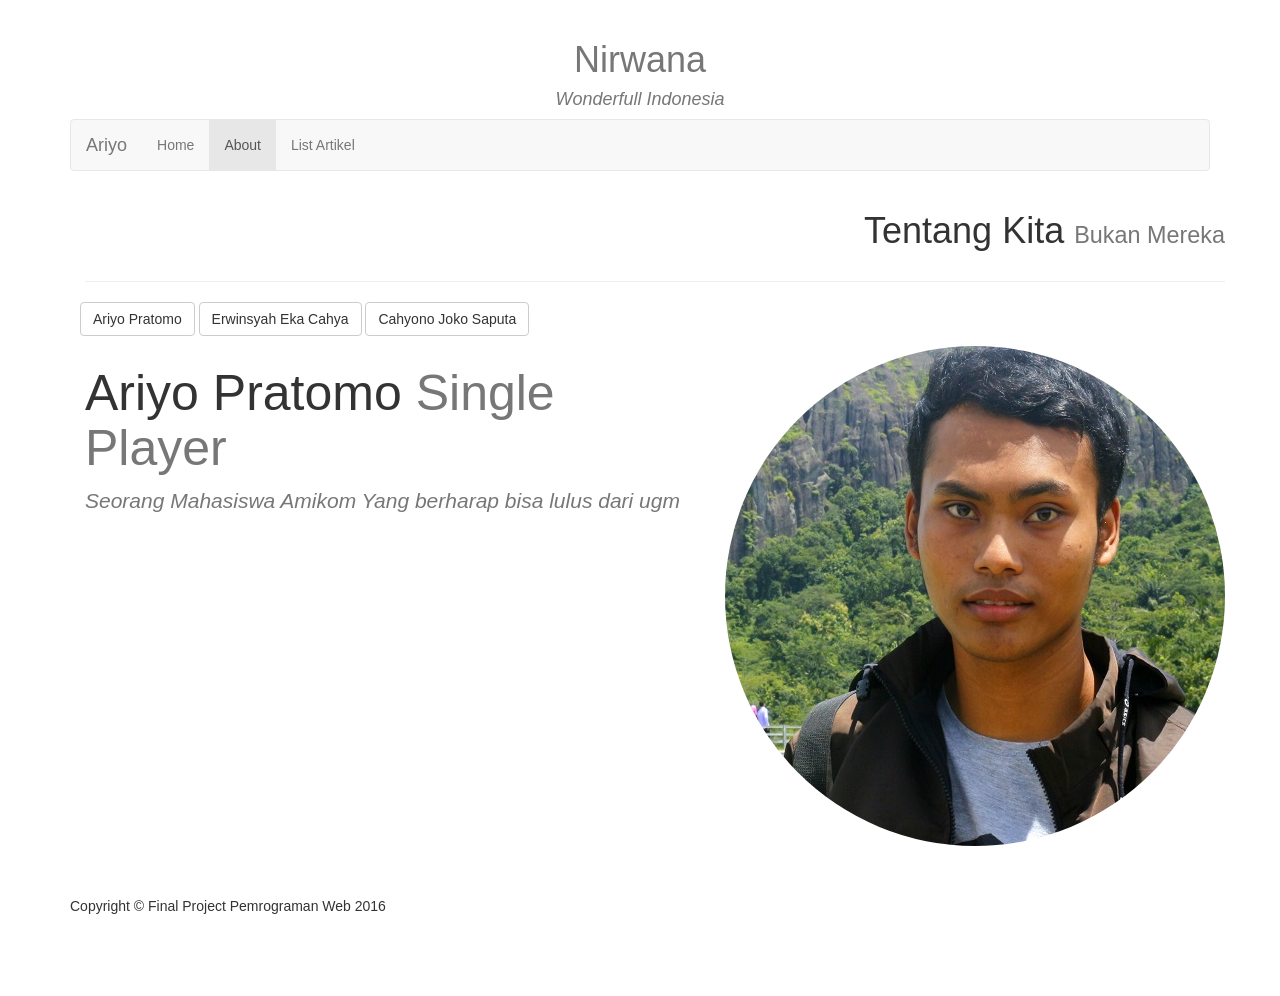
==== commit 1fbdbb06: "FP" ====
--- a/about.html
+++ b/about.html
@@ -1,5 +1,4 @@
 <html><head>
-<<<<<<< HEAD
         <title>Tentang Kita</title>
         <meta charset="utf-8">
         <meta name="viewport" content="width=device-width, initialscale=1">
@@ -70,7 +69,7 @@
 					</a>
                         <a href="joko.html">
 
-						<button class="btn btn-default">Cahyono Joko Saputra</button>
+						<button class="btn btn-default">Cahyono Joko Saputa</button>
 
 					</a>
                     </ul>
@@ -89,7 +88,6 @@
                 </div>
                 
             </div>
-			<hr>
             <!-- Footer -->
             <footer>
                 <div class="row">
@@ -106,111 +104,5 @@
         <script src="js/bootstrap.min.js"></script>
         <script src="js/ajax.js"></script>
     
-=======
-    <title>Tentang Kita</title>
-    <meta charset="utf-8">
-    <meta name="viewport" content="width=device-width, initialscale=1">
-    <link rel="stylesheet" href="css/bootstrap.min.css">
-    <link rel="stylesheet" href="css/navbar.css">
-    <link rel="stylesheet" href="css/custom.css">
-  </head><body>
-    <div class="container">
-      <!-- navbar -->
-      <div class="row">
-        <div class="col-md-12 text-center">
-          <h1 class="text-muted">Nirwana</h1>
-          <h4 class="text-muted">
-            <i>Wonderfull Indonesia</i>
-          </h4>
-        </div>
-      </div>
-      <nav class="navbar navbar-default">
-        <div class="container-fluid">
-          <div class="navbar-header">
-            <button type="button" class="navbar-toggle collapsed" data-toggle="collapse" data-target="#navbar" aria-expanded="false" aria-controls="navbar">
-              <span class="sr-only">Toggle navigation</span>
-              <span class="icon-bar"></span>
-              <span class="icon-bar"></span>
-              <span class="icon-bar"></span>
-            </button>
-            <a class="navbar-brand" href="#">NW</a>
-          </div>
-          <div id="navbar" class="navbar-collapse collapse">
-            <ul class="nav navbar-nav">
-              <li>
-                <a href="index.html">Home</a>
-              </li>
-              <li class="active">
-                <a href="about.html">About</a>
-              </li>
-              <li>
-                <a href="listartikel.html">List Artikel</a>
-              </li>
-            </ul>
-          </div>
-          <!--/.nav-collapse -->
-        </div>
-        <!--/.container-fluid -->
-      </nav>
-      <!-- navbar -->
-      <!----------------------Page Content------------------------------->
-      <div class="container">
-        <div class="row">
-          <div class="col-lg-12">
-            <h1 class="pull-right">Our Team
-              <small></small>
-            </h1>
-          </div>
-        </div>
-        <hr>
-        <!-- First Featurette -->
-        <div class="featurette" id="about">
-          <img class="featurette-image img-circle img-responsive pull-right" src="img\Ariyo.jpg">
-          <h2 class="featurette-heading">Ariyo Pratomo
-            <span class="text-muted">Single Player</span>
-          </h2>
-          <p class="lead text-muted">
-            <i>Seorang Mahasiswa Amikom Yang berharap bisa lulus dari ugm</i>
-          </p>
-        </div>
-        <hr class="featurette-divider">
-        <!-- Second Featurette -->
-        <div class="featurette" id="services">
-          <img class="featurette-image img-circle img-responsive pull-left" src="img\erwin.png">
-          <h2 class="featurette-heading">Erwinsyah Eka Cahya
-            <span class="text-muted">Masih Menunggu</span>
-          </h2>
-          <p class="lead text-muted">
-            <i>Percaya bahwa masih ada kesmpatan meskipun harus lama menunggu :)</i>
-          </p>
-        </div>
-        <hr class="featurette-divider">
-        <!-- Third Featurette -->
-        <div class="featurette" id="contact">
-          <img class="featurette-image img-circle img-responsive pull-right" src="img\P_20141028_101734_HDR.jpg">
-          <h2 class="featurette-heading">Cahyono Joko S
-            <span class="text-muted">Di jalan yang benar</span>
-          </h2>
-          <p class="lead text-muted">Seorang anak dari keluarga sederhana tapi dia bahagia,Serius.</p>
-        </div>
-        <hr class="featurette-divider">
-        <!----------------------Page Content------------------------------->
-      </div>
-      <!---------------------- Footer ------------------------------->
-      <footer>
-        <div class="row">
-          <div class="col-lg-12">
-            <p>Copyright © Final Project Pemrograman Web 2016</p>
-          </div>
-        </div>
-        <!-- /.row -->
-      </footer>
-      <!---------------------- Footer ------------------------------->
-    </div>
-    <!--/container-->
-    <script src="js/jquery-1.12.4.min.js"></script>
-    <script src="js/bootstrap.min.js"></script>
-  
->>>>>>> origin/master
 
 </body></html>
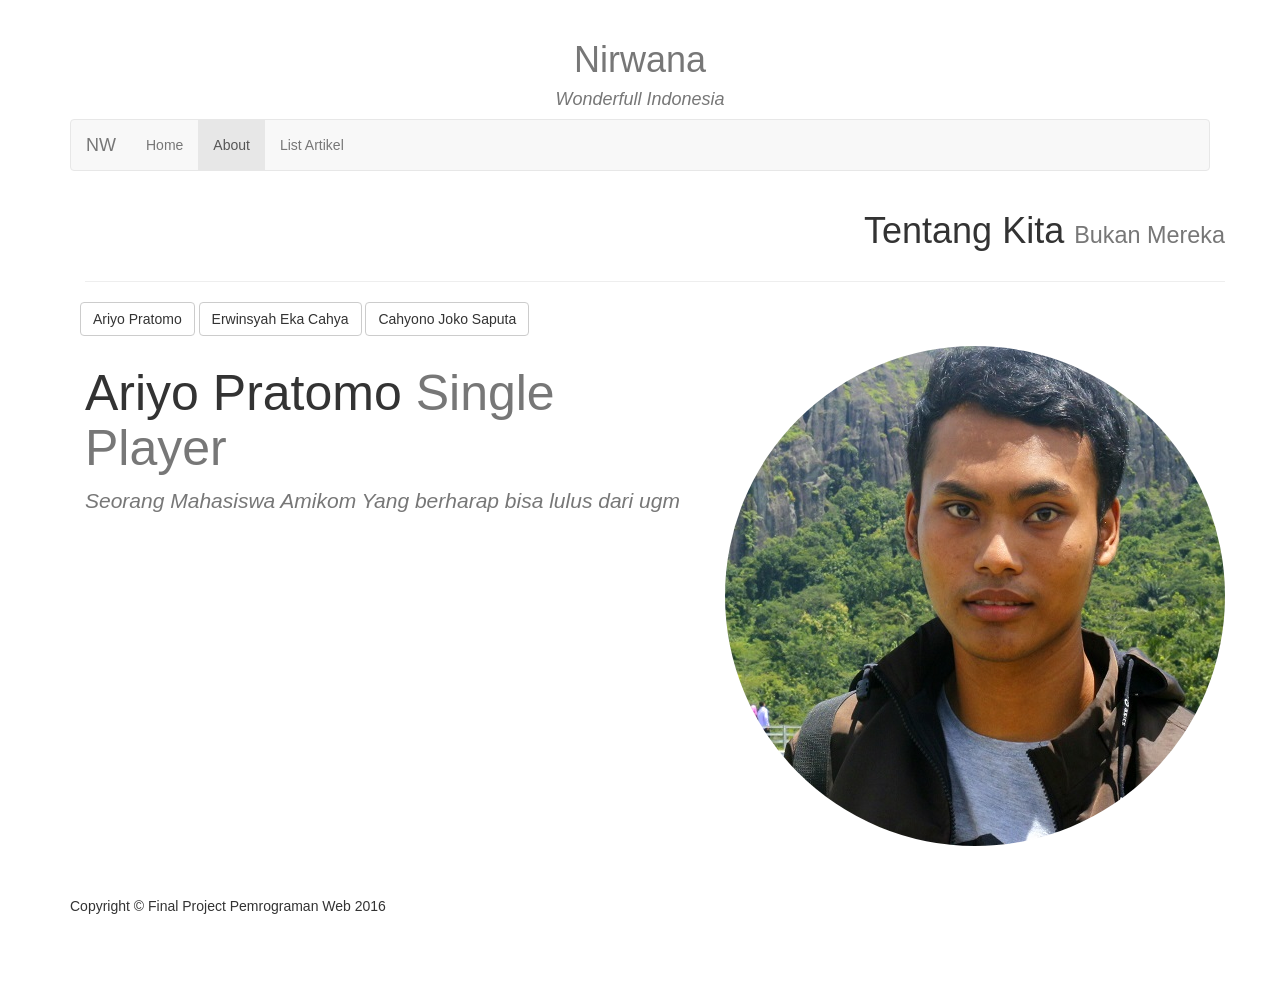
==== commit 4e388a1f: "FP" ====
--- a/about.html
+++ b/about.html
@@ -25,7 +25,7 @@
                             <span class="icon-bar"></span>
                             <span class="icon-bar"></span>
                         </button>
-                        <a class="navbar-brand" href="#">Ariyo</a>
+                        <a class="navbar-brand" href="#">NW</a>
                     </div>
                     <div id="navbar" class="navbar-collapse collapse">
                         <ul class="nav navbar-nav">
